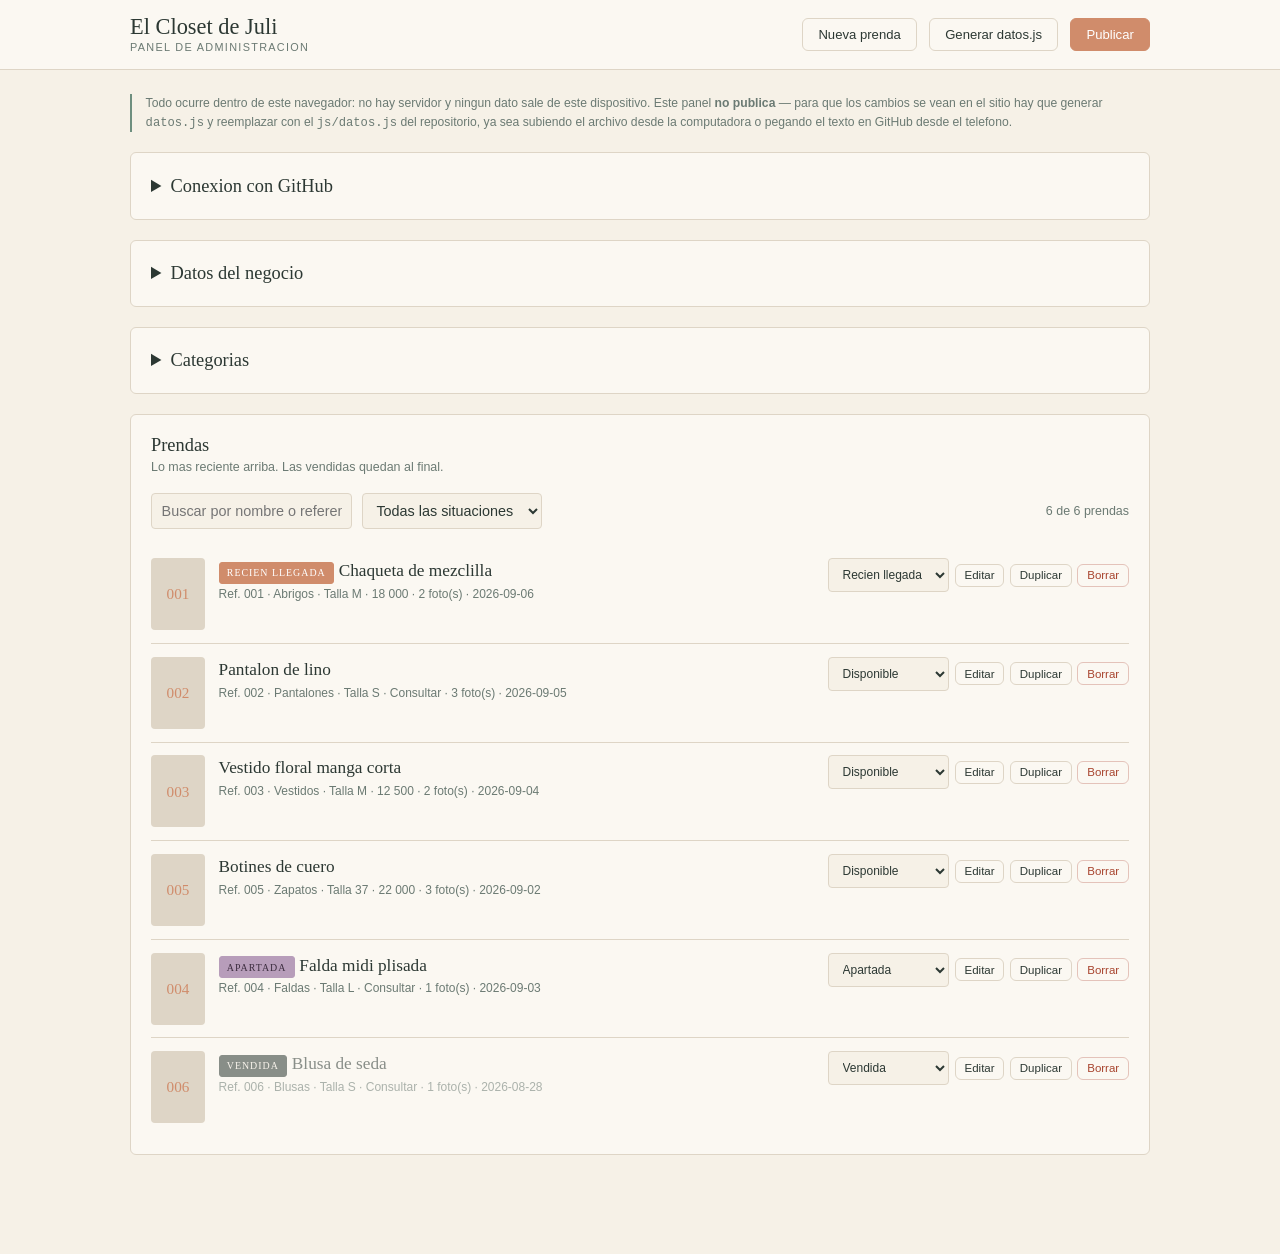
==== panel-9f3a2c.html @ 61215290 "v2: ficha con galeria, enlaces por prenda y panel de administracion" ====
<!DOCTYPE html>
<html lang="es-CR">
<head>
<meta charset="UTF-8">
<meta name="viewport" content="width=device-width, initial-scale=1">
<title>Panel — El Closet de Juli</title>
<meta name="robots" content="noindex, nofollow">

<!-- ==========================================================================
     PANEL DE ADMINISTRACION - El Closet de Juli
     --------------------------------------------------------------------------
     Se abre con doble clic desde la computadora. NO se enlaza desde el sitio.

     Que hace:  agregar, editar, duplicar, borrar prendas y cambiar su
                situacion; al final genera el archivo js/datos.js completo.
     Que NO hace: publicar. Publicar sigue siendo subir los archivos a GitHub.

     Todo ocurre dentro del navegador. No hay servidor, no hay red, ningun
     dato sale de esta computadora.

     Este archivo se sube al repositorio publico igual que el resto: no
     escribir aqui contraseñas, costos de compra ni notas internas.
     ========================================================================== -->

<style>
  :root {
    --crema:#F6F1E7; --crema-hueso:#FBF8F2; --acento:#D08C6B; --acento-oscuro:#B0714F;
    --detalle:#6E8F7F; --lila:#B79DBA; --tinta:#2C3833; --tinta-suave:#6B7A73;
    --linea:#DED5C6; --alerta:#A8452F; --radio:6px;
    --serif:"Cormorant Garamond",Georgia,serif;
    --sans:"Jost",-apple-system,BlinkMacSystemFont,"Segoe UI",Roboto,sans-serif;
  }
  *,*::before,*::after{box-sizing:border-box}
  body{margin:0;background:var(--crema);color:var(--tinta);font-family:var(--sans);
       font-weight:300;font-size:15px;line-height:1.55}
  h1,h2,h3{font-family:var(--serif);font-weight:500;margin:0;line-height:1.2}
  a{color:var(--acento-oscuro)}
  button{font-family:var(--sans);cursor:pointer}
  a:focus-visible,button:focus-visible,input:focus-visible,select:focus-visible,textarea:focus-visible{
    outline:2px solid var(--acento-oscuro);outline-offset:2px}
  .envoltura{max-width:1060px;margin:0 auto;padding:0 1.25rem 5rem}

  /* --- Barra superior --- */
  .barra{position:sticky;top:0;z-index:20;background:var(--crema-hueso);
         border-bottom:1px solid var(--linea);padding:0.9rem 0;margin-bottom:1.5rem}
  .barra__caja{max-width:1060px;margin:0 auto;padding:0 1.25rem;display:flex;
               align-items:center;gap:0.75rem;flex-wrap:wrap}
  .barra h1{font-size:1.4rem;margin-right:auto}
  .barra h1 span{display:block;font-family:var(--sans);font-size:0.68rem;
                 letter-spacing:0.12em;text-transform:uppercase;color:var(--tinta-suave)}

  /* --- Botones --- */
  .btn{border:1px solid var(--linea);background:none;color:var(--tinta);
       padding:0.5rem 0.95rem;border-radius:var(--radio);font-size:0.82rem;
       transition:border-color 160ms,color 160ms,background 160ms}
  .btn:hover{border-color:var(--acento);color:var(--acento-oscuro)}
  .btn--principal{background:var(--acento);border-color:var(--acento);color:#fff}
  .btn--principal:hover{background:var(--acento-oscuro);border-color:var(--acento-oscuro);color:#fff}
  .btn--peligro{color:var(--alerta);border-color:#E4C3BA}
  .btn--peligro:hover{background:var(--alerta);border-color:var(--alerta);color:#fff}
  .btn--mini{padding:0.28rem 0.55rem;font-size:0.72rem}

  /* --- Bloques --- */
  .bloque{background:var(--crema-hueso);border:1px solid var(--linea);
          border-radius:var(--radio);padding:1.15rem 1.25rem;margin-bottom:1.25rem}
  .bloque > h2{font-size:1.15rem;margin-bottom:0.15rem}
  .bloque__nota{font-size:0.78rem;color:var(--tinta-suave);margin:0 0 1rem}
  details.bloque summary{cursor:pointer;font-family:var(--serif);font-size:1.15rem}
  details.bloque[open] summary{margin-bottom:1rem}

  /* --- Formularios --- */
  .campos{display:grid;grid-template-columns:repeat(auto-fit,minmax(210px,1fr));gap:0.9rem}
  .campo{display:flex;flex-direction:column;gap:0.25rem}
  .campo--ancho{grid-column:1/-1}
  label{font-size:0.72rem;letter-spacing:0.09em;text-transform:uppercase;color:var(--tinta-suave)}
  .ayuda{font-size:0.72rem;color:var(--tinta-suave);font-style:italic}
  input[type=text],input[type=number],input[type=date],select,textarea{
    font-family:var(--sans);font-size:0.9rem;font-weight:300;color:var(--tinta);
    background:var(--crema);border:1px solid var(--linea);border-radius:4px;
    padding:0.5rem 0.6rem;width:100%}
  textarea{resize:vertical;min-height:74px;line-height:1.5}
  input:disabled{opacity:0.45}
  .fila-casilla{display:flex;align-items:center;gap:0.5rem;margin-top:0.4rem}
  .fila-casilla label{text-transform:none;letter-spacing:0;font-size:0.85rem;color:var(--tinta)}

  /* --- Lista --- */
  .herramientas{display:flex;gap:0.6rem;flex-wrap:wrap;margin-bottom:1rem}
  .herramientas input,.herramientas select{width:auto;min-width:180px}
  .conteo{font-size:0.78rem;color:var(--tinta-suave);align-self:center;margin-left:auto}

  .prenda{display:flex;gap:0.85rem;align-items:flex-start;padding:0.8rem 0;
          border-bottom:1px solid var(--linea)}
  .prenda:last-child{border-bottom:none}
  .prenda__mini{flex:0 0 54px;width:54px;height:72px;border-radius:4px;overflow:hidden;
                background:var(--linea);display:flex;align-items:center;justify-content:center;
                font-family:var(--serif);color:var(--acento);font-size:0.95rem}
  .prenda__mini img{width:100%;height:100%;object-fit:cover}
  .prenda__datos{flex:1 1 auto;min-width:0}
  .prenda__nombre{font-family:var(--serif);font-size:1.08rem}
  .prenda__meta{font-size:0.75rem;color:var(--tinta-suave)}
  .prenda__acciones{display:flex;gap:0.35rem;flex-wrap:wrap;align-items:center}
  .prenda--vendida .prenda__nombre,.prenda--vendida .prenda__meta{opacity:0.55}
  .prenda--vendida .prenda__mini img{filter:grayscale(1)}

  .marca-sit{display:inline-block;font-size:0.62rem;letter-spacing:0.1em;text-transform:uppercase;
             padding:0.15rem 0.45rem;border-radius:3px;border:1px solid var(--linea);margin-right:0.3rem}
  .marca-sit--nuevo{background:var(--acento);color:#fff;border-color:var(--acento)}
  .marca-sit--apartado{background:var(--lila);color:#3B2C3E;border-color:var(--lila)}
  .marca-sit--vendido{background:var(--tinta);color:var(--crema);border-color:var(--tinta)}

  /* --- Modales --- */
  .fondo{position:fixed;inset:0;background:rgba(44,56,51,0.55);z-index:40}
  .modal{position:fixed;inset:auto;left:50%;top:50%;transform:translate(-50%,-50%);
         z-index:50;width:min(680px,calc(100vw - 2rem));max-height:calc(100vh - 2rem);
         overflow-y:auto;background:var(--crema-hueso);border:1px solid var(--linea);
         border-radius:var(--radio);padding:1.5rem}
  .modal h2{font-size:1.4rem;margin-bottom:1rem}
  .modal__pie{display:flex;gap:0.6rem;justify-content:flex-end;margin-top:1.35rem;flex-wrap:wrap}

  /* --- Mensajes --- */
  .errores{border:1px solid var(--alerta);background:#FBEEEA;color:#7A3123;
           border-radius:4px;padding:0.7rem 0.9rem;font-size:0.83rem;margin-bottom:1rem}
  .errores ul{margin:0.35rem 0 0;padding-left:1.1rem}
  .advertencias{border:1px solid var(--acento);background:#FDF3EC;border-radius:4px;
                padding:0.6rem 0.85rem;font-size:0.78rem;margin-top:0.6rem;color:#7A4A31}
  .advertencias ul{margin:0.3rem 0 0;padding-left:1.1rem}
  .aviso{position:fixed;left:50%;bottom:1.25rem;transform:translateX(-50%);z-index:60;
         background:var(--tinta);color:var(--crema);padding:0.65rem 1.1rem;border-radius:999px;
         font-size:0.82rem;box-shadow:0 2px 12px rgba(44,56,51,0.25)}
  .privacidad{font-size:0.76rem;color:var(--tinta-suave);border-left:2px solid var(--detalle);
              padding-left:0.85rem;margin:0 0 1.25rem}
  .salida{width:100%;min-height:220px;font-family:ui-monospace,SFMono-Regular,Menlo,Consolas,monospace;
          font-size:0.74rem;line-height:1.45}
  .sin-nada{text-align:center;color:var(--tinta-suave);padding:2.5rem 1rem;font-style:italic}
  [hidden]{display:none !important}

  /* --- Telefono ---------------------------------------------------------
     El panel se usa desde el celular para cambios rapidos de inventario
     (marcar vendido, ajustar un precio) cuando no hay computadora cerca.
     En esa pantalla las acciones no caben al lado del texto: se apilan
     debajo, a lo ancho, con area de toque suficiente. */
  @media (max-width: 640px) {
    .barra__caja h1{font-size:1.15rem;width:100%;margin-bottom:0.5rem}
    .barra .btn{flex:1 1 auto}

    .prenda{flex-wrap:wrap}
    .prenda__datos{flex:1 1 60%}
    .prenda__acciones{flex:1 1 100%;margin-top:0.5rem;gap:0.45rem}
    .prenda__acciones select{flex:1 1 100%;font-size:0.85rem !important;padding:0.45rem}
    .prenda__acciones .btn--mini{flex:1 1 0;padding:0.5rem 0.4rem;font-size:0.78rem}
    .prenda__meta{font-size:0.72rem}

    .herramientas input,.herramientas select{min-width:0;width:100%}
    .conteo{margin-left:0}

    .modal{width:100vw;height:100vh;max-height:none;top:0;left:0;
           transform:none;border:none;border-radius:0}
    .modal__pie{position:sticky;bottom:0;background:var(--crema-hueso);
                padding-top:0.75rem;border-top:1px solid var(--linea)}
    .modal__pie .btn{flex:1 1 0}
    .salida{min-height:150px;font-size:0.68rem}
  }
</style>
</head>
<body>

<div class="barra">
  <div class="barra__caja">
    <h1>El Closet de Juli <span>Panel de administracion</span></h1>
    <button type="button" class="btn" id="btn-nueva">Nueva prenda</button>
    <button type="button" class="btn" id="btn-generar">Generar datos.js</button>
    <button type="button" class="btn btn--principal" id="btn-publicar">Publicar</button>
  </div>
</div>

<div class="envoltura">

  <p class="privacidad">
    Todo ocurre dentro de este navegador: no hay servidor y ningun dato sale de
    este dispositivo. Este panel <strong>no publica</strong> — para que los
    cambios se vean en el sitio hay que generar <code>datos.js</code> y
    reemplazar con el <code>js/datos.js</code> del repositorio, ya sea
    subiendo el archivo desde la computadora o pegando el texto en GitHub
    desde el telefono.
  </p>

  <div id="sin-datos" class="errores" hidden>
    No se encontro <code>js/datos.js</code>. El panel arranca con un catalogo
    vacio: se puede trabajar igual y generar el archivo al final.
  </div>

  <!-- ============================ CONEXION ============================ -->
  <details class="bloque" id="bloque-conexion">
    <summary>Conexion con GitHub</summary>
    <p class="bloque__nota">
      Con esto configurado, el boton <strong>Publicar</strong> sube los cambios
      y las fotos directamente, sin mover archivos a mano. Se configura una vez
      por dispositivo.
    </p>

    <div class="campos">
      <div class="campo">
        <label for="gh-owner">Usuario u organizacion</label>
        <input type="text" id="gh-owner" placeholder="el-closet-de-juli" autocomplete="off">
      </div>
      <div class="campo">
        <label for="gh-repo">Repositorio</label>
        <input type="text" id="gh-repo" placeholder="el-closet-de-juli.github.io" autocomplete="off">
      </div>
      <div class="campo">
        <label for="gh-branch">Rama</label>
        <input type="text" id="gh-branch" placeholder="main" autocomplete="off">
      </div>
      <div class="campo campo--ancho">
        <label for="gh-token">Token de acceso</label>
        <input type="password" id="gh-token" autocomplete="off" spellcheck="false">
        <span class="ayuda">
          GitHub &rarr; Settings &rarr; Developer settings &rarr; Personal access
          tokens &rarr; <strong>Fine-grained tokens</strong>. Dar acceso
          <em>solo</em> a este repositorio, con el permiso
          <strong>Contents: Read and write</strong> y nada mas. Poner
          vencimiento de 90 dias.
        </span>
      </div>
    </div>

    <div class="herramientas" style="margin-top:1rem">
      <button type="button" class="btn" id="btn-probar">Probar conexion</button>
      <button type="button" class="btn btn--peligro" id="btn-olvidar">Olvidar token</button>
    </div>

    <div id="estado-conexion"></div>

    <p class="privacidad" style="margin-top:1rem">
      El token se guarda en el almacenamiento de <strong>este</strong> navegador
      y solo viaja a <code>api.github.com</code>. No queda en el codigo ni se
      sube al repositorio. Aun asi, quien use este dispositivo desbloqueado
      puede publicar: configuralo solo en equipos propios, usa un token
      <em>fine-grained</em> limitado a este repositorio y borralo con
      <strong>Olvidar token</strong> si prestas o perdes el equipo.
    </p>
  </details>

  <!-- ============================ CONFIGURACION ============================ -->
  <details class="bloque">
    <summary>Datos del negocio</summary>
    <p class="bloque__nota">Se cambian pocas veces. Afectan a todo el sitio.</p>
    <div class="campos">
      <div class="campo">
        <label for="c-whatsapp">WhatsApp</label>
        <input type="text" id="c-whatsapp" inputmode="numeric">
        <span class="ayuda">Formato internacional, solo numeros. 506 = Costa Rica.</span>
      </div>
      <div class="campo">
        <label for="c-negocio">Nombre del negocio</label>
        <input type="text" id="c-negocio">
      </div>
      <div class="campo">
        <label for="c-moneda">Moneda</label>
        <select id="c-moneda">
          <option value="CRC">Colones (CRC)</option>
          <option value="USD">Dolares (USD)</option>
        </select>
      </div>
      <div class="campo campo--ancho">
        <label for="c-lema">Lema</label>
        <input type="text" id="c-lema">
        <span class="ayuda">Una linea. Es lo que aparece al compartir el enlace.</span>
      </div>
      <div class="campo campo--ancho">
        <label for="c-sitio">Direccion del sitio</label>
        <input type="text" id="c-sitio">
        <span class="ayuda">Sin barra al final. Se usa para armar los enlaces que se comparten.</span>
      </div>
    </div>
  </details>

  <!-- ============================= CATEGORIAS ============================= -->
  <details class="bloque">
    <summary>Categorias</summary>
    <p class="bloque__nota">
      El orden de esta lista es el orden de los filtros en el sitio. Una
      categoria sin prendas no aparece: no hace falta borrarla.
    </p>
    <div id="lista-categorias" class="herramientas"></div>
    <div class="herramientas">
      <input type="text" id="cat-nueva" placeholder="Agregar categoria">
      <button type="button" class="btn" id="btn-cat-agregar">Agregar</button>
    </div>
  </details>

  <!-- =============================== PRENDAS =============================== -->
  <div class="bloque">
    <h2>Prendas</h2>
    <p class="bloque__nota">Lo mas reciente arriba. Las vendidas quedan al final.</p>

    <div class="herramientas">
      <input type="text" id="buscar" placeholder="Buscar por nombre o referencia">
      <select id="filtro-situacion">
        <option value="">Todas las situaciones</option>
        <option value="nuevo">Recien llegadas</option>
        <option value="disponible">Disponibles</option>
        <option value="apartado">Apartadas</option>
        <option value="vendido">Vendidas</option>
      </select>
      <span class="conteo" id="conteo"></span>
    </div>

    <div id="lista"></div>
  </div>

</div>

<!-- ========================= MODAL: FORMULARIO ========================= -->
<div class="fondo" id="fondo-form" hidden></div>
<div class="modal" id="modal-form" role="dialog" aria-modal="true" aria-labelledby="titulo-form" hidden>
  <h2 id="titulo-form">Nueva prenda</h2>

  <div class="errores" id="errores" hidden></div>

  <div class="campos">
    <div class="campo">
      <label for="f-ref">Referencia</label>
      <input type="text" id="f-ref">
      <span class="ayuda">Codigo unico. Nunca se reutiliza, ni cuando la prenda se vende.</span>
    </div>
    <div class="campo">
      <label for="f-nombre">Nombre</label>
      <input type="text" id="f-nombre">
    </div>
    <div class="campo">
      <label for="f-categoria">Categoria</label>
      <select id="f-categoria"></select>
    </div>
    <div class="campo">
      <label for="f-situacion">Situacion</label>
      <select id="f-situacion">
        <option value="nuevo">Recien llegada</option>
        <option value="disponible">Disponible</option>
        <option value="apartado">Apartada</option>
        <option value="vendido">Vendida</option>
      </select>
    </div>
    <div class="campo">
      <label for="f-talla">Talla</label>
      <input type="text" id="f-talla" placeholder="M, 38, Unica...">
    </div>
    <div class="campo">
      <label for="f-estado">Estado</label>
      <input type="text" id="f-estado" placeholder="Muy buen estado">
    </div>
    <div class="campo campo--ancho">
      <label for="f-medidas">Medidas</label>
      <input type="text" id="f-medidas" placeholder="Busto 96 cm · Largo 62 cm">
      <span class="ayuda">La talla de etiqueta miente entre marcas. Las medidas evitan devoluciones.</span>
    </div>
    <div class="campo campo--ancho">
      <label for="f-descripcion">Descripcion</label>
      <textarea id="f-descripcion"></textarea>
      <span class="ayuda">Dos o tres lineas. Si hay un defecto, mencionarlo aqui: evita un reclamo despues.</span>
    </div>
    <div class="campo">
      <label for="f-precio">Precio</label>
      <input type="number" id="f-precio" min="0" step="100" placeholder="18000">
      <div class="fila-casilla">
        <input type="checkbox" id="f-consultar" style="width:auto">
        <label for="f-consultar">Consultar por WhatsApp</label>
      </div>
    </div>
    <div class="campo">
      <label for="f-ingreso">Fecha de ingreso</label>
      <input type="date" id="f-ingreso">
      <span class="ayuda">Define el orden: lo mas reciente aparece primero.</span>
    </div>

    <div class="campo campo--ancho">
      <label for="f-fotos">Fotos (de 1 a 3)</label>
      <input type="file" id="f-fotos" accept="image/*" multiple>
      <span class="ayuda">
        Ya deben venir comprimidas en WebP, verticales, menos de 250 KB.
        El panel las renombra y las ofrece para descargar; luego se copian a
        <code>img/productos/</code>.
      </span>
      <div id="fotos-resumen"></div>
    </div>
  </div>

  <div class="modal__pie">
    <button type="button" class="btn" id="btn-cancelar">Cancelar</button>
    <button type="button" class="btn btn--principal" id="btn-guardar">Guardar</button>
  </div>
</div>

<!-- ========================== MODAL: BORRAR ========================== -->
<div class="fondo" id="fondo-borrar" hidden></div>
<div class="modal" id="modal-borrar" role="dialog" aria-modal="true" aria-labelledby="titulo-borrar" hidden>
  <h2 id="titulo-borrar">Borrar prenda</h2>
  <p id="borrar-texto"></p>
  <p class="privacidad">
    Antes de borrar, considerar marcarla como <strong>vendida</strong>: queda
    en gris al final del catalogo y sirve de prueba de que la mercaderia se
    mueve. Borrar es irreversible y no hay respaldo.
  </p>
  <div class="campo">
    <label for="borrar-ref">Escribir la referencia para confirmar</label>
    <input type="text" id="borrar-ref">
  </div>
  <div class="modal__pie">
    <button type="button" class="btn" id="btn-borrar-cancelar">Cancelar</button>
    <button type="button" class="btn btn--peligro" id="btn-borrar-confirmar">Borrar definitivamente</button>
  </div>
</div>

<!-- ========================== MODAL: SALIDA ========================== -->
<div class="fondo" id="fondo-salida" hidden></div>
<div class="modal" id="modal-salida" role="dialog" aria-modal="true" aria-labelledby="titulo-salida" hidden>
  <h2 id="titulo-salida">Archivo datos.js</h2>
  <p class="bloque__nota">
    Este texto reemplaza por completo el archivo <code>js/datos.js</code> del
    repositorio.<br>
    <strong>Desde la computadora:</strong> Descargar, y mover el archivo a
    <code>js\datos.js</code>.<br>
    <strong>Desde el telefono:</strong> Copiar, abrir <code>js/datos.js</code>
    en GitHub, tocar el lapiz, seleccionar todo, pegar y confirmar.<br>
    El sitio se actualiza cerca de un minuto despues.
  </p>
  <textarea class="salida" id="salida" readonly></textarea>
  <div class="modal__pie">
    <button type="button" class="btn" id="btn-salida-cerrar">Cerrar</button>
    <button type="button" class="btn" id="btn-copiar">Copiar</button>
    <button type="button" class="btn btn--principal" id="btn-descargar">Descargar datos.js</button>
  </div>
</div>

<!-- ========================= MODAL: PUBLICAR ========================= -->
<div class="fondo" id="fondo-publicar" hidden></div>
<div class="modal" id="modal-publicar" role="dialog" aria-modal="true" aria-labelledby="titulo-publicar" hidden>
  <h2 id="titulo-publicar">Publicar en el sitio</h2>

  <div id="publicar-resumen"></div>

  <div class="campo" id="publicar-campo-mensaje">
    <label for="publicar-mensaje">Descripcion del cambio</label>
    <input type="text" id="publicar-mensaje" placeholder="Agrega 8 prendas nuevas">
    <span class="ayuda">Queda en el historial publico del repositorio. Sin nombres de clientas.</span>
  </div>

  <div id="publicar-progreso"></div>

  <div class="modal__pie">
    <button type="button" class="btn" id="btn-publicar-cancelar">Cancelar</button>
    <button type="button" class="btn btn--principal" id="btn-publicar-confirmar">Publicar ahora</button>
  </div>
</div>

<p class="aviso" id="aviso" role="status" aria-live="polite" hidden></p>

<!-- Carga del catalogo actual. Se usa <script src> y no fetch: fetch falla
     por CORS cuando la pagina se abre con doble clic (file://). El onerror
     deja seguir con un catalogo vacio. -->
<script src="js/datos.js" onerror="window.__sinDatos = true;"></script>

<script>
(function () {
  "use strict";

  /* =====================================================================
     ESTADO
     ===================================================================== */

  var SITUACIONES = {
    nuevo:      "Recien llegada",
    disponible: "Disponible",
    apartado:   "Apartada",
    vendido:    "Vendida"
  };
  var PESO = { nuevo: 0, disponible: 1, apartado: 2, vendido: 3 };

  var estado = {
    config: {
      whatsapp: "50672688481",
      negocio: "El Closet de Juli",
      lema: "",
      sitio: "https://el-closet-de-juli.github.io",
      moneda: "CRC"
    },
    categorias: ["Pantalones", "Abrigos", "Faldas", "Blusas", "Vestidos", "Zapatos", "Hombre", "Accesorios"],
    prendas: [],
    editando: null,      // ref de la prenda en edicion, o null si es nueva
    fotosNuevas: [],     // {nombre, blob, ancho, alto, original} ya comprimidas
    fotosPrevias: [],    // rutas que ya tenia la prenda
    sucio: false,        // hay cambios sin publicar
    refABorrar: null,

    // Fotos comprimidas esperando publicacion: ruta -> Blob.
    // Viven solo en memoria: si se cierra el panel sin publicar, se pierden.
    colaFotos: {},

    // Conexion con GitHub. El token se guarda en localStorage de este
    // navegador y solo se envia a api.github.com.
    gh: { owner: "", repo: "", branch: "main", token: "", shaAlAbrir: null }
  };

  var LLAVE_GH = "closet-juli-gh";

  /* Cargar lo que exista en datos.js */
  if (typeof CONFIG !== "undefined") {
    Object.keys(estado.config).forEach(function (k) {
      if (CONFIG[k] !== undefined) { estado.config[k] = CONFIG[k]; }
    });
  }
  if (typeof CATEGORIAS !== "undefined" && Array.isArray(CATEGORIAS)) {
    estado.categorias = CATEGORIAS.slice();
  }
  if (typeof PRENDAS !== "undefined" && Array.isArray(PRENDAS)) {
    estado.prendas = JSON.parse(JSON.stringify(PRENDAS));
  }

  var $ = function (id) { return document.getElementById(id); };


  /* =====================================================================
     UTILIDADES
     ===================================================================== */

  function avisar(msg) {
    var a = $("aviso");
    a.textContent = msg;
    a.hidden = false;
    clearTimeout(a._t);
    a._t = setTimeout(function () { a.hidden = true; }, 2600);
  }

  function marcarSucio() { estado.sucio = true; }

  function hoy() {
    var d = new Date();
    var m = String(d.getMonth() + 1).padStart(2, "0");
    var dia = String(d.getDate()).padStart(2, "0");
    return d.getFullYear() + "-" + m + "-" + dia;
  }

  /* Siguiente consecutivo con el mismo ancho que el ultimo usado. */
  function siguienteRef() {
    var max = 0, ancho = 3;
    estado.prendas.forEach(function (p) {
      var n = parseInt(p.ref, 10);
      if (!isNaN(n)) {
        if (n > max) { max = n; }
        if (String(p.ref).length > ancho) { ancho = String(p.ref).length; }
      }
    });
    return String(max + 1).padStart(ancho, "0");
  }

  function ordenar(a, b) {
    if (PESO[a.situacion] !== PESO[b.situacion]) { return PESO[a.situacion] - PESO[b.situacion]; }
    if ((a.ingreso || "") !== (b.ingreso || "")) { return (a.ingreso || "") < (b.ingreso || "") ? 1 : -1; }
    return a.ref < b.ref ? 1 : -1;
  }

  function buscarPrenda(ref) {
    return estado.prendas.filter(function (p) { return p.ref === ref; })[0] || null;
  }

  function crear(etiqueta, clase, texto) {
    var el = document.createElement(etiqueta);
    if (clase) { el.className = clase; }
    if (texto !== undefined && texto !== null) { el.textContent = texto; }
    return el;
  }


  /* =====================================================================
     CONFIGURACION Y CATEGORIAS
     ===================================================================== */

  function pintarConfig() {
    $("c-whatsapp").value = estado.config.whatsapp;
    $("c-negocio").value  = estado.config.negocio;
    $("c-lema").value     = estado.config.lema;
    $("c-sitio").value    = estado.config.sitio;
    $("c-moneda").value   = estado.config.moneda;
  }

  ["whatsapp", "negocio", "lema", "sitio", "moneda"].forEach(function (campo) {
    $("c-" + campo).addEventListener("input", function () {
      estado.config[campo] = this.value.trim();
      marcarSucio();
    });
  });

  function pintarCategorias() {
    var caja = $("lista-categorias");
    caja.textContent = "";

    estado.categorias.forEach(function (cat) {
      var usos = estado.prendas.filter(function (p) { return p.categoria === cat; }).length;
      var etiqueta = crear("span", "marca-sit", cat + (usos ? " (" + usos + ")" : ""));
      var quitar = crear("button", "btn btn--mini", "quitar");
      quitar.type = "button";
      quitar.setAttribute("aria-label", "Quitar la categoria " + cat);
      quitar.addEventListener("click", function () {
        if (usos > 0) {
          avisar("No se puede quitar: hay " + usos + " prenda(s) en " + cat);
          return;
        }
        estado.categorias = estado.categorias.filter(function (c) { return c !== cat; });
        marcarSucio();
        pintarCategorias();
      });
      var grupo = crear("span");
      grupo.style.display = "inline-flex";
      grupo.style.alignItems = "center";
      grupo.style.gap = "0.25rem";
      grupo.appendChild(etiqueta);
      grupo.appendChild(quitar);
      caja.appendChild(grupo);
    });
  }

  $("btn-cat-agregar").addEventListener("click", function () {
    var valor = $("cat-nueva").value.trim();
    if (!valor) { return; }
    if (estado.categorias.indexOf(valor) !== -1) { avisar("Esa categoria ya existe"); return; }
    estado.categorias.push(valor);
    $("cat-nueva").value = "";
    marcarSucio();
    pintarCategorias();
    avisar("Categoria agregada");
  });


  /* =====================================================================
     LISTA DE PRENDAS
     ===================================================================== */

  function filtradas() {
    var texto = $("buscar").value.trim().toLowerCase();
    var sit = $("filtro-situacion").value;

    return estado.prendas.filter(function (p) {
      if (sit && p.situacion !== sit) { return false; }
      if (!texto) { return true; }
      return (p.nombre || "").toLowerCase().indexOf(texto) !== -1 ||
             String(p.ref).toLowerCase().indexOf(texto) !== -1;
    }).sort(ordenar);
  }

  function pintarLista() {
    var caja = $("lista");
    caja.textContent = "";
    var lista = filtradas();

    $("conteo").textContent = lista.length + " de " + estado.prendas.length + " prendas";

    if (lista.length === 0) {
      caja.appendChild(crear("p", "sin-nada",
        estado.prendas.length === 0
          ? "El catalogo esta vacio. Empezar con “Nueva prenda”."
          : "Ninguna prenda coincide con la busqueda."));
      return;
    }

    lista.forEach(function (p) {
      var fila = crear("div", "prenda" + (p.situacion === "vendido" ? " prenda--vendida" : ""));

      /* Miniatura */
      var mini = crear("div", "prenda__mini");
      if (p.fotos && p.fotos[0]) {
        var img = document.createElement("img");
        img.src = p.fotos[0];
        img.alt = "";
        img.addEventListener("error", function () {
          mini.textContent = p.ref;
        });
        mini.appendChild(img);
      } else {
        mini.textContent = p.ref;
      }
      fila.appendChild(mini);

      /* Datos */
      var datos = crear("div", "prenda__datos");
      var titulo = crear("div", "prenda__nombre");
      if (SITUACIONES[p.situacion] && p.situacion !== "disponible") {
        titulo.appendChild(crear("span", "marca-sit marca-sit--" + p.situacion, SITUACIONES[p.situacion]));
      }
      titulo.appendChild(document.createTextNode(p.nombre || "(sin nombre)"));
      datos.appendChild(titulo);

      var precio = (p.precio === null || p.precio === undefined || p.precio === "")
        ? "Consultar"
        : Number(p.precio).toLocaleString("es-CR");
      var partes = ["Ref. " + p.ref, p.categoria, p.talla ? "Talla " + p.talla : null,
                    precio, (p.fotos || []).length + " foto(s)", p.ingreso];
      datos.appendChild(crear("div", "prenda__meta",
        partes.filter(Boolean).join("  ·  ")));
      fila.appendChild(datos);

      /* Acciones */
      var acciones = crear("div", "prenda__acciones");

      var selSit = document.createElement("select");
      selSit.style.width = "auto";
      selSit.style.fontSize = "0.75rem";
      selSit.setAttribute("aria-label", "Situacion de la referencia " + p.ref);
      Object.keys(SITUACIONES).forEach(function (clave) {
        var op = document.createElement("option");
        op.value = clave;
        op.textContent = SITUACIONES[clave];
        if (p.situacion === clave) { op.selected = true; }
        selSit.appendChild(op);
      });
      // El cambio de situacion es la operacion mas frecuente del dia a dia:
      // si cuesta cinco clics, deja de hacerse y el catalogo miente.
      selSit.addEventListener("change", function () {
        p.situacion = this.value;
        marcarSucio();
        pintarLista();
        avisar("Ref. " + p.ref + ": " + SITUACIONES[p.situacion]);
      });
      acciones.appendChild(selSit);

      var bEditar = crear("button", "btn btn--mini", "Editar");
      bEditar.type = "button";
      bEditar.addEventListener("click", function () { abrirFormulario(p.ref); });
      acciones.appendChild(bEditar);

      var bDuplicar = crear("button", "btn btn--mini", "Duplicar");
      bDuplicar.type = "button";
      bDuplicar.addEventListener("click", function () { duplicar(p.ref); });
      acciones.appendChild(bDuplicar);

      var bBorrar = crear("button", "btn btn--mini btn--peligro", "Borrar");
      bBorrar.type = "button";
      bBorrar.addEventListener("click", function () { pedirBorrado(p.ref); });
      acciones.appendChild(bBorrar);

      fila.appendChild(acciones);
      caja.appendChild(fila);
    });
  }

  $("buscar").addEventListener("input", pintarLista);
  $("filtro-situacion").addEventListener("change", pintarLista);


  /* =====================================================================
     FORMULARIO
     ===================================================================== */

  function pintarSelectCategorias(seleccion) {
    var sel = $("f-categoria");
    sel.textContent = "";
    estado.categorias.forEach(function (cat) {
      var op = document.createElement("option");
      op.value = cat;
      op.textContent = cat;
      if (cat === seleccion) { op.selected = true; }
      sel.appendChild(op);
    });
  }

  function abrirFormulario(ref) {
    estado.editando = ref || null;
    estado.fotosNuevas = [];
    estado.fotosPrevias = [];
    $("errores").hidden = true;
    $("fotos-resumen").textContent = "";
    $("f-fotos").value = "";

    var p = ref ? buscarPrenda(ref) : null;

    $("titulo-form").textContent = p ? "Editar prenda " + p.ref : "Nueva prenda";
    $("f-ref").value         = p ? p.ref : siguienteRef();
    $("f-nombre").value      = p ? (p.nombre || "") : "";
    $("f-talla").value       = p ? (p.talla || "") : "";
    $("f-medidas").value     = p ? (p.medidas || "") : "";
    $("f-estado").value      = p ? (p.estado || "") : "Muy buen estado";
    $("f-descripcion").value = p ? (p.descripcion || "") : "";
    $("f-situacion").value   = p ? p.situacion : "nuevo";
    $("f-ingreso").value     = p ? (p.ingreso || hoy()) : hoy();

    pintarSelectCategorias(p ? p.categoria : estado.categorias[0]);

    var sinPrecio = !p || p.precio === null || p.precio === undefined || p.precio === "";
    $("f-consultar").checked = sinPrecio;
    $("f-precio").value = sinPrecio ? "" : p.precio;
    $("f-precio").disabled = sinPrecio;

    if (p && p.fotos) {
      estado.fotosPrevias = p.fotos.slice();
      $("fotos-resumen").appendChild(crear("p", "ayuda",
        "Fotos actuales: " + p.fotos.join(", ") + ". Si no se eligen fotos nuevas, se conservan."));
    }

    $("fondo-form").hidden = false;
    $("modal-form").hidden = false;
    $("f-nombre").focus();
  }

  function cerrarFormulario() {
    $("modal-form").hidden = true;
    $("fondo-form").hidden = true;
    estado.editando = null;
  }

  /* La casilla de consultar es el mecanismo del catalogo mixto: unas prendas
     muestran precio y otras derivan a WhatsApp. */
  $("f-consultar").addEventListener("change", function () {
    $("f-precio").disabled = this.checked;
    if (this.checked) { $("f-precio").value = ""; }
  });

  /* ---------------------------------------------------------------------
     FOTOS
     ---------------------------------------------------------------------
     El panel comprime en el navegador: se pueden cargar fotos tal como
     salen del telefono. Nada se sube a ningun servicio de terceros.
     --------------------------------------------------------------------- */

  var MAX_LADO = 1200;      // pixeles del lado mayor
  var CALIDAD = 0.75;
  var _soportaWebp = null;

  function soportaWebp() {
    if (_soportaWebp === null) {
      var c = document.createElement("canvas");
      c.width = c.height = 1;
      _soportaWebp = c.toDataURL("image/webp").indexOf("data:image/webp") === 0;
    }
    return _soportaWebp;
  }

  /* Devuelve {blob, tipo, ancho, alto}. Respeta la orientacion EXIF: sin
     eso, las fotos verticales de telefono salen acostadas. */
  function comprimir(archivo) {
    return new Promise(function (resolver, rechazar) {
      var limpiar = function () {};

      function dibujar(fuente, ancho, alto) {
        var escala = Math.min(1, MAX_LADO / Math.max(ancho, alto));
        var w = Math.max(1, Math.round(ancho * escala));
        var h = Math.max(1, Math.round(alto * escala));

        var lienzo = document.createElement("canvas");
        lienzo.width = w;
        lienzo.height = h;
        var ctx = lienzo.getContext("2d");
        ctx.drawImage(fuente, 0, 0, w, h);

        var tipo = soportaWebp() ? "image/webp" : "image/jpeg";
        lienzo.toBlob(function (blob) {
          limpiar();
          if (!blob) { rechazar(new Error("No se pudo comprimir la imagen")); return; }
          resolver({ blob: blob, tipo: tipo, ancho: w, alto: h });
        }, tipo, CALIDAD);
      }

      function porImagen() {
        var img = new Image();
        var url = URL.createObjectURL(archivo);
        limpiar = function () { URL.revokeObjectURL(url); };
        img.onload = function () { dibujar(img, img.naturalWidth, img.naturalHeight); };
        img.onerror = function () { limpiar(); rechazar(new Error("No se pudo leer la imagen")); };
        img.src = url;
      }

      if (window.createImageBitmap) {
        createImageBitmap(archivo, { imageOrientation: "from-image" })
          .then(function (bmp) { dibujar(bmp, bmp.width, bmp.height); })
          .catch(porImagen);
      } else {
        porImagen();
      }
    });
  }

  function extensionDe(tipo) { return tipo === "image/webp" ? "webp" : "jpg"; }

  $("f-fotos").addEventListener("change", function () {
    var archivos = Array.prototype.slice.call(this.files);
    var resumen = $("fotos-resumen");
    resumen.textContent = "";
    estado.fotosNuevas = [];

    if (archivos.length > 3) {
      archivos = archivos.slice(0, 3);
      avisar("Solo se usan las primeras 3 fotos");
    }
    if (archivos.length === 0) { return; }

    resumen.appendChild(crear("p", "ayuda", "Comprimiendo " + archivos.length + " foto(s)..."));

    Promise.all(archivos.map(function (archivo) {
      return comprimir(archivo).then(function (r) {
        return {
          blob: r.blob,
          tipo: r.tipo,
          ancho: r.ancho,
          alto: r.alto,
          original: archivo.name,
          pesoOriginal: archivo.size
        };
      });
    })).then(function (fotos) {
      estado.fotosNuevas = fotos;
      mostrarResumenFotos(fotos);
    }).catch(function (e) {
      resumen.textContent = "";
      var caja = crear("div", "advertencias", "No se pudieron procesar las fotos: " + e.message);
      resumen.appendChild(caja);
    });
  });

  function mostrarResumenFotos(fotos) {
    var resumen = $("fotos-resumen");
    resumen.textContent = "";

    var avisos = [];
    var lista = crear("ul");
    lista.style.margin = "0.4rem 0 0";
    lista.style.paddingLeft = "1.1rem";
    lista.style.fontSize = "0.78rem";

    fotos.forEach(function (f, i) {
      var antes = Math.round(f.pesoOriginal / 1024);
      var ahora = Math.round(f.blob.size / 1024);
      lista.appendChild(crear("li", null,
        (i + 1) + ". " + antes + " KB -> " + ahora + " KB  (" + f.ancho + "x" + f.alto + ")"));

      if (f.blob.size > 250 * 1024) {
        avisos.push("La foto " + (i + 1) + " sigue pesando " + ahora + " KB. Va a cargar lento en datos moviles.");
      }
      if (f.ancho >= f.alto) {
        avisos.push("La foto " + (i + 1) + " es horizontal o cuadrada. La rejilla usa vertical 3:4 y la va a recortar.");
      }
    });

    resumen.appendChild(crear("p", "ayuda", "La primera foto es la que se ve en la rejilla."));
    resumen.appendChild(lista);

    if (avisos.length > 0) {
      var caja = crear("div", "advertencias");
      caja.appendChild(crear("strong", null, "Revisar:"));
      var ul = document.createElement("ul");
      avisos.forEach(function (a) { ul.appendChild(crear("li", null, a)); });
      caja.appendChild(ul);
      resumen.appendChild(caja);
    }
  }

  /* Sin conexion configurada, las fotos se descargan renombradas para
     moverlas a mano. Con conexion, van a la cola de publicacion. */
  function descargarFotos(ref, fotos) {
    fotos.forEach(function (f, i) {
      var url = URL.createObjectURL(f.blob);
      var a = document.createElement("a");
      a.href = url;
      a.download = ref + "-" + (i + 1) + "." + extensionDe(f.tipo);
      document.body.appendChild(a);
      a.click();
      document.body.removeChild(a);
      setTimeout(function () { URL.revokeObjectURL(url); }, 1500);
    });
  }

  /* --- Validacion --- */
  function validar() {
    var errores = [];
    var ref = $("f-ref").value.trim();
    var nombre = $("f-nombre").value.trim();

    if (!ref) {
      errores.push("La referencia no puede quedar vacia.");
    } else {
      var choque = estado.prendas.filter(function (p) {
        return p.ref === ref && p.ref !== estado.editando;
      });
      if (choque.length > 0) {
        errores.push("La referencia " + ref + " ya la usa “" + choque[0].nombre +
                     "”. Las referencias no se reutilizan nunca, ni cuando la prenda anterior se vendio.");
      }
    }

    if (!nombre) { errores.push("La prenda necesita un nombre."); }

    var cantidadFotos = estado.fotosNuevas.length > 0
      ? estado.fotosNuevas.length
      : estado.fotosPrevias.length;
    if (cantidadFotos === 0) { errores.push("Hace falta al menos una foto."); }
    if (cantidadFotos > 3) { errores.push("Maximo 3 fotos por prenda."); }

    if (!$("f-consultar").checked) {
      var precio = $("f-precio").value;
      if (precio === "" || isNaN(Number(precio)) || Number(precio) < 0) {
        errores.push("El precio tiene que ser un numero, o marcar “Consultar por WhatsApp”.");
      }
    }

    if (estado.categorias.length === 0) { errores.push("Primero hay que crear al menos una categoria."); }

    return errores;
  }

  function mostrarErrores(errores) {
    var caja = $("errores");
    caja.textContent = "";
    if (errores.length === 0) { caja.hidden = true; return; }
    caja.hidden = false;
    caja.appendChild(crear("strong", null, "No se pudo guardar:"));
    var ul = document.createElement("ul");
    errores.forEach(function (e) { ul.appendChild(crear("li", null, e)); });
    caja.appendChild(ul);
    caja.scrollIntoView({ block: "nearest" });
  }

  $("btn-guardar").addEventListener("click", function () {
    var errores = validar();
    if (errores.length > 0) { mostrarErrores(errores); return; }

    var ref = $("f-ref").value.trim();

    var fotos;
    if (estado.fotosNuevas.length > 0) {
      fotos = estado.fotosNuevas.map(function (f, i) {
        return "img/productos/" + ref + "-" + (i + 1) + "." + extensionDe(f.tipo);
      });
    } else {
      fotos = estado.fotosPrevias.slice();
    }

    var prenda = {
      ref: ref,
      nombre: $("f-nombre").value.trim(),
      categoria: $("f-categoria").value,
      talla: $("f-talla").value.trim(),
      medidas: $("f-medidas").value.trim(),
      estado: $("f-estado").value.trim(),
      descripcion: $("f-descripcion").value.trim(),
      precio: $("f-consultar").checked ? null : Number($("f-precio").value),
      situacion: $("f-situacion").value,
      fotos: fotos,
      ingreso: $("f-ingreso").value || hoy()
    };

    if (estado.editando) {
      var i = estado.prendas.findIndex(function (p) { return p.ref === estado.editando; });
      if (i !== -1) { estado.prendas[i] = prenda; }
    } else {
      estado.prendas.push(prenda);
    }

    if (estado.fotosNuevas.length > 0) {
      if (hayConexion()) {
        // A la cola: se suben junto con el catalogo en un solo commit, para
        // que nunca quede el catalogo publicado sin sus fotos.
        estado.fotosNuevas.forEach(function (f, i) {
          estado.colaFotos[fotos[i]] = f.blob;
        });
      } else {
        descargarFotos(ref, estado.fotosNuevas);
      }
    }

    marcarSucio();
    cerrarFormulario();
    pintarLista();
    pintarCategorias();
    avisar("Ref. " + ref + " guardada. " +
           (hayConexion() ? "Falta publicar." : "Falta generar datos.js."));
  });

  $("btn-cancelar").addEventListener("click", cerrarFormulario);
  $("fondo-form").addEventListener("click", cerrarFormulario);
  $("btn-nueva").addEventListener("click", function () { abrirFormulario(null); });


  /* =====================================================================
     DUPLICAR Y BORRAR
     ===================================================================== */

  function duplicar(ref) {
    var original = buscarPrenda(ref);
    if (!original) { return; }
    var copia = JSON.parse(JSON.stringify(original));
    copia.ref = siguienteRef();
    copia.nombre = original.nombre + " (copia)";
    copia.situacion = "nuevo";
    copia.ingreso = hoy();
    // Las fotos apuntan a las del original a proposito: normalmente se
    // duplica una prenda parecida y se reemplazan las fotos despues.
    estado.prendas.push(copia);
    marcarSucio();
    pintarLista();
    abrirFormulario(copia.ref);
    avisar("Copia creada como ref. " + copia.ref);
  }

  function pedirBorrado(ref) {
    var p = buscarPrenda(ref);
    if (!p) { return; }
    estado.refABorrar = ref;
    $("borrar-texto").textContent =
      "Se va a borrar la referencia " + ref + " — " + p.nombre + ".";
    $("borrar-ref").value = "";
    $("fondo-borrar").hidden = false;
    $("modal-borrar").hidden = false;
    $("borrar-ref").focus();
  }

  function cerrarBorrado() {
    $("modal-borrar").hidden = true;
    $("fondo-borrar").hidden = true;
    estado.refABorrar = null;
  }

  $("btn-borrar-confirmar").addEventListener("click", function () {
    if ($("borrar-ref").value.trim() !== estado.refABorrar) {
      avisar("La referencia escrita no coincide");
      return;
    }
    var ref = estado.refABorrar;
    estado.prendas = estado.prendas.filter(function (p) { return p.ref !== ref; });
    marcarSucio();
    cerrarBorrado();
    pintarLista();
    pintarCategorias();
    avisar("Ref. " + ref + " borrada");
  });

  $("btn-borrar-cancelar").addEventListener("click", cerrarBorrado);
  $("fondo-borrar").addEventListener("click", cerrarBorrado);


  /* =====================================================================
     GENERAR datos.js
     --------------------------------------------------------------------
     La salida conserva los comentarios del archivo original: quien lo abra
     dentro de seis meses tiene que entenderlo sin este panel.
     JSON.stringify se encarga de escapar comillas y acentos, que es donde
     se rompe un archivo escrito a mano.
     ===================================================================== */

  function txt(valor) { return JSON.stringify(valor === undefined || valor === null ? "" : String(valor)); }

  function generar() {
    var L = [];

    L.push("/* ==========================================================================");
    L.push("   EL CLOSET DE JULI - Datos del catalogo");
    L.push("   --------------------------------------------------------------------------");
    L.push("   ARCHIVO GENERADO DESDE panel-9f3a2c.html el " + hoy() + ".");
    L.push("");
    L.push("   Para actualizar el catalogo: abrir panel-9f3a2c.html, hacer los cambios y");
    L.push("   generar este archivo de nuevo. Editarlo a mano funciona, pero una coma");
    L.push("   fuera de lugar deja el sitio en blanco.");
    L.push("   ========================================================================== */");
    L.push("");
    L.push("");
    L.push("const CONFIG = {");
    L.push("  // Numero de WhatsApp en formato internacional, solo digitos.");
    L.push("  whatsapp: " + txt(estado.config.whatsapp) + ",");
    L.push("");
    L.push("  negocio: " + txt(estado.config.negocio) + ",");
    L.push("");
    L.push("  // Frase corta bajo el titulo. Es lo que se ve al compartir el enlace.");
    L.push("  lema: " + txt(estado.config.lema) + ",");
    L.push("");
    L.push("  // Direccion publica del sitio, sin barra al final.");
    L.push("  sitio: " + txt(estado.config.sitio) + ",");
    L.push("");
    L.push("  // \"CRC\" = colones, \"USD\" = dolares.");
    L.push("  moneda: " + txt(estado.config.moneda));
    L.push("};");
    L.push("");
    L.push("");
    L.push("/* El orden de esta lista define el orden de los filtros en pantalla.");
    L.push("   Una categoria sin prendas no genera filtro. */");
    L.push("");
    L.push("const CATEGORIAS = [");
    L.push(estado.categorias.map(function (c) { return "  " + txt(c); }).join(",\n"));
    L.push("];");
    L.push("");
    L.push("");
    L.push("/* situacion:  \"nuevo\" | \"disponible\" | \"apartado\" | \"vendido\"");
    L.push("   precio:     numero sin simbolos, o null para \"Consultar por WhatsApp\" */");
    L.push("");
    L.push("const PRENDAS = [");
    L.push("");

    var bloques = estado.prendas.slice().sort(ordenar).map(function (p) {
      var b = [];
      b.push("  {");
      b.push("    ref: " + txt(p.ref) + ",");
      b.push("    nombre: " + txt(p.nombre) + ",");
      b.push("    categoria: " + txt(p.categoria) + ",");
      b.push("    talla: " + txt(p.talla) + ",");
      b.push("    medidas: " + txt(p.medidas) + ",");
      b.push("    estado: " + txt(p.estado) + ",");
      b.push("    descripcion: " + txt(p.descripcion) + ",");
      b.push("    precio: " + (p.precio === null || p.precio === undefined || p.precio === "" ? "null" : Number(p.precio)) + ",");
      b.push("    situacion: " + txt(p.situacion) + ",");
      b.push("    fotos: [");
      b.push((p.fotos || []).map(function (f) { return "      " + txt(f); }).join(",\n"));
      b.push("    ],");
      b.push("    ingreso: " + txt(p.ingreso));
      b.push("  }");
      return b.join("\n");
    });

    L.push(bloques.join(",\n\n"));
    L.push("");
    L.push("];");
    L.push("");

    return L.join("\n");
  }

  $("btn-generar").addEventListener("click", function () {
    $("salida").value = generar();
    $("fondo-salida").hidden = false;
    $("modal-salida").hidden = false;
    $("btn-descargar").focus();
  });

  $("btn-salida-cerrar").addEventListener("click", function () {
    $("modal-salida").hidden = true;
    $("fondo-salida").hidden = true;
  });
  $("fondo-salida").addEventListener("click", function () {
    $("modal-salida").hidden = true;
    $("fondo-salida").hidden = true;
  });

  /* Copiar al portapapeles.
     Este boton es la pieza central del flujo desde el telefono: se copia el
     catalogo aqui y se pega en el editor de GitHub, sin descargar archivos.
     Por eso soporta los tres caminos:
       1. navigator.clipboard - lo normal en https, incluido movil.
       2. execCommand con setSelectionRange - iOS ignora select() en un
          textarea de solo lectura, por eso el rango explicito.
       3. Si nada funciona, se avisa para copiar a mano. */
  function copiarSalida() {
    var caja = $("salida");

    if (navigator.clipboard && navigator.clipboard.writeText) {
      navigator.clipboard.writeText(caja.value).then(
        function () { estado.sucio = false; avisar("Catalogo copiado"); },
        function () { copiarRespaldo(caja); }
      );
      return;
    }
    copiarRespaldo(caja);
  }

  function copiarRespaldo(caja) {
    caja.removeAttribute("readonly");   // iOS no selecciona campos readonly
    caja.focus();
    caja.setSelectionRange(0, caja.value.length);

    var ok = false;
    try { ok = document.execCommand("copy"); } catch (e) { ok = false; }

    caja.setAttribute("readonly", "");
    if (ok) { estado.sucio = false; }
    avisar(ok ? "Catalogo copiado" : "No se pudo copiar: seleccionar el texto a mano y copiarlo");
  }

  $("btn-copiar").addEventListener("click", copiarSalida);

  $("btn-descargar").addEventListener("click", function () {
    var blob = new Blob([$("salida").value], { type: "text/javascript;charset=utf-8" });
    var url = URL.createObjectURL(blob);
    var a = document.createElement("a");
    a.href = url;
    a.download = "datos.js";
    document.body.appendChild(a);
    a.click();
    document.body.removeChild(a);
    setTimeout(function () { URL.revokeObjectURL(url); }, 1500);
    estado.sucio = false;
    avisar("Descargado. Reemplazar js/datos.js con este archivo.");
  });


  /* =====================================================================
     CONEXION CON GITHUB
     ---------------------------------------------------------------------
     El token se guarda en localStorage de este navegador y solo se envia a
     api.github.com mediante el encabezado Authorization. No se escribe en
     ningun archivo del repositorio ni viaja a ningun otro destino.
     ===================================================================== */

  function hayConexion() {
    var g = estado.gh;
    return Boolean(g.token && g.owner && g.repo && g.branch);
  }

  function cargarConexion() {
    try {
      var guardado = JSON.parse(localStorage.getItem(LLAVE_GH) || "{}");
      ["owner", "repo", "branch", "token"].forEach(function (k) {
        if (guardado[k]) { estado.gh[k] = guardado[k]; }
      });
    } catch (e) { /* almacenamiento bloqueado o dato corrupto: se ignora */ }

    // Valores por defecto deducidos de la direccion del sitio.
    if (!estado.gh.owner || !estado.gh.repo) {
      var m = /^https?:\/\/([^.]+)\.github\.io/.exec(estado.config.sitio || "");
      if (m) {
        estado.gh.owner = estado.gh.owner || m[1];
        estado.gh.repo = estado.gh.repo || (m[1] + ".github.io");
      }
    }
    if (!estado.gh.branch) { estado.gh.branch = "main"; }

    $("gh-owner").value = estado.gh.owner;
    $("gh-repo").value = estado.gh.repo;
    $("gh-branch").value = estado.gh.branch;
    $("gh-token").value = estado.gh.token;

    if (hayConexion()) { $("bloque-conexion").open = false; }
  }

  function guardarConexion() {
    estado.gh.owner  = $("gh-owner").value.trim();
    estado.gh.repo   = $("gh-repo").value.trim();
    estado.gh.branch = $("gh-branch").value.trim() || "main";
    estado.gh.token  = $("gh-token").value.trim();
    try {
      localStorage.setItem(LLAVE_GH, JSON.stringify({
        owner: estado.gh.owner,
        repo: estado.gh.repo,
        branch: estado.gh.branch,
        token: estado.gh.token
      }));
    } catch (e) {
      avisar("No se pudo guardar la configuracion en este navegador");
    }
  }

  ["gh-owner", "gh-repo", "gh-branch", "gh-token"].forEach(function (id) {
    $(id).addEventListener("change", guardarConexion);
  });

  $("btn-olvidar").addEventListener("click", function () {
    try { localStorage.removeItem(LLAVE_GH); } catch (e) { /* nada */ }
    estado.gh.token = "";
    $("gh-token").value = "";
    $("estado-conexion").textContent = "";
    avisar("Token borrado de este dispositivo");
  });

  function api(ruta, opciones) {
    var g = estado.gh;
    var conf = opciones || {};
    conf.headers = Object.assign({
      "Authorization": "Bearer " + g.token,
      "Accept": "application/vnd.github+json",
      "X-GitHub-Api-Version": "2022-11-28"
    }, conf.headers || {});

    return fetch("https://api.github.com" + ruta, conf).then(function (r) {
      if (r.status === 401) { throw new Error("El token no es valido o vencio."); }
      if (r.status === 403) { throw new Error("El token no tiene permiso de escritura sobre este repositorio."); }
      if (r.status === 404) { throw new Error("No se encontro el repositorio, la rama, o el token no lo alcanza."); }
      if (!r.ok) {
        return r.text().then(function (t) { throw new Error("GitHub respondio " + r.status + ": " + t.slice(0, 160)); });
      }
      return r.status === 204 ? null : r.json();
    });
  }

  function base(sufijo) {
    return "/repos/" + encodeURIComponent(estado.gh.owner) + "/" +
           encodeURIComponent(estado.gh.repo) + sufijo;
  }

  function utf8ABase64(texto) {
    var bytes = new TextEncoder().encode(texto);
    var binario = "";
    var trozo = 0x8000;   // por trozos: fromCharCode desborda con arreglos grandes
    for (var i = 0; i < bytes.length; i += trozo) {
      binario += String.fromCharCode.apply(null, bytes.subarray(i, i + trozo));
    }
    return btoa(binario);
  }

  function blobABase64(blob) {
    return new Promise(function (resolver, rechazar) {
      var lector = new FileReader();
      lector.onload = function () { resolver(String(lector.result).split(",")[1]); };
      lector.onerror = function () { rechazar(new Error("No se pudo leer la foto")); };
      lector.readAsDataURL(blob);
    });
  }

  $("btn-probar").addEventListener("click", function () {
    guardarConexion();
    var caja = $("estado-conexion");
    caja.textContent = "";

    if (!hayConexion()) {
      caja.appendChild(crear("div", "errores", "Faltan datos: usuario, repositorio, rama o token."));
      return;
    }
    caja.appendChild(crear("p", "ayuda", "Probando..."));

    api(base("/git/ref/heads/" + estado.gh.branch)).then(function (ref) {
      estado.gh.shaAlAbrir = ref.object.sha;
      caja.textContent = "";
      var ok = crear("div", "advertencias");
      ok.style.borderColor = "var(--detalle)";
      ok.appendChild(crear("strong", null, "Conexion correcta."));
      ok.appendChild(crear("div", null,
        estado.gh.owner + "/" + estado.gh.repo + " · rama " + estado.gh.branch +
        " · ultimo commit " + ref.object.sha.slice(0, 7)));
      caja.appendChild(ok);
    }).catch(function (e) {
      caja.textContent = "";
      caja.appendChild(crear("div", "errores", e.message));
    });
  });


  /* =====================================================================
     PUBLICAR
     ---------------------------------------------------------------------
     Se arma UN commit con el catalogo y todas las fotos pendientes usando
     la API de datos de Git (blobs -> arbol -> commit -> mover la rama).
     Un solo commit y no varios sueltos: asi el sitio nunca queda un
     instante con el catalogo nuevo y las fotos viejas.
     ===================================================================== */

  function abrirPublicar() {
    var resumen = $("publicar-resumen");
    resumen.textContent = "";
    $("publicar-progreso").textContent = "";
    $("btn-publicar-confirmar").disabled = false;
    $("publicar-campo-mensaje").hidden = false;

    if (!hayConexion()) {
      resumen.appendChild(crear("div", "errores",
        "Falta configurar la conexion con GitHub (seccion “Conexion con GitHub”). " +
        "Mientras tanto se puede usar “Generar datos.js” y subir el archivo a mano."));
      $("btn-publicar-confirmar").disabled = true;
      $("publicar-campo-mensaje").hidden = true;
    } else {
      var fotos = Object.keys(estado.colaFotos);
      var lista = crear("ul");
      lista.style.margin = "0.4rem 0 1rem";
      lista.style.paddingLeft = "1.1rem";
      lista.style.fontSize = "0.85rem";
      lista.appendChild(crear("li", null, "js/datos.js  (" + estado.prendas.length + " prendas)"));
      fotos.forEach(function (ruta) {
        lista.appendChild(crear("li", null, ruta + "  (" + Math.round(estado.colaFotos[ruta].size / 1024) + " KB)"));
      });
      resumen.appendChild(crear("p", "bloque__nota", "Se van a subir estos archivos en un solo commit:"));
      resumen.appendChild(lista);
    }

    $("publicar-mensaje").value = "";
    $("fondo-publicar").hidden = false;
    $("modal-publicar").hidden = false;
  }

  function cerrarPublicar() {
    $("modal-publicar").hidden = true;
    $("fondo-publicar").hidden = true;
  }

  function paso(texto, clase) {
    var p = crear("p", clase || "ayuda", texto);
    p.style.margin = "0.2rem 0";
    $("publicar-progreso").appendChild(p);
  }

  function publicar() {
    var mensaje = $("publicar-mensaje").value.trim() || "Actualiza el catalogo";
    var rutasFotos = Object.keys(estado.colaFotos);

    $("btn-publicar-confirmar").disabled = true;
    $("publicar-progreso").textContent = "";
    paso("1/5  Leyendo el estado del repositorio...");

    var shaBase, entradas = [];

    api(base("/git/ref/heads/" + estado.gh.branch))
      .then(function (ref) {
        shaBase = ref.object.sha;

        // Si alguien publico desde otro dispositivo despues de abrir este
        // panel, avisar: lo que se suba ahora reemplaza aquel catalogo.
        if (estado.gh.shaAlAbrir && estado.gh.shaAlAbrir !== shaBase) {
          paso("Aviso: el sitio cambio desde que se abrio el panel. " +
               "Este catalogo reemplaza esa version.", "advertencias");
        }
        return api(base("/git/commits/" + shaBase));
      })
      .then(function (commit) {
        var treeBase = commit.tree.sha;
        paso("2/5  Subiendo " + (rutasFotos.length + 1) + " archivo(s)...");

        // Blobs de las fotos, uno por uno (no en paralelo: en datos moviles
        // una rafaga de subidas grandes falla mas seguido que una fila).
        var cadena = Promise.resolve();
        rutasFotos.forEach(function (ruta) {
          cadena = cadena.then(function () {
            return blobABase64(estado.colaFotos[ruta]).then(function (b64) {
              return api(base("/git/blobs"), {
                method: "POST",
                body: JSON.stringify({ content: b64, encoding: "base64" })
              });
            }).then(function (blob) {
              entradas.push({ path: ruta, mode: "100644", type: "blob", sha: blob.sha });
            });
          });
        });

        // Y el catalogo.
        cadena = cadena.then(function () {
          return api(base("/git/blobs"), {
            method: "POST",
            body: JSON.stringify({ content: utf8ABase64(generar()), encoding: "base64" })
          });
        }).then(function (blob) {
          entradas.push({ path: "js/datos.js", mode: "100644", type: "blob", sha: blob.sha });
        });

        return cadena.then(function () { return treeBase; });
      })
      .then(function (treeBase) {
        paso("3/5  Armando el arbol de archivos...");
        return api(base("/git/trees"), {
          method: "POST",
          body: JSON.stringify({ base_tree: treeBase, tree: entradas })
        });
      })
      .then(function (arbol) {
        paso("4/5  Creando el commit...");
        return api(base("/git/commits"), {
          method: "POST",
          body: JSON.stringify({ message: mensaje, tree: arbol.sha, parents: [shaBase] })
        });
      })
      .then(function (commit) {
        paso("5/5  Publicando...");
        return api(base("/git/refs/heads/" + estado.gh.branch), {
          method: "PATCH",
          body: JSON.stringify({ sha: commit.sha, force: false })
        }).then(function () { return commit; });
      })
      .then(function (commit) {
        estado.colaFotos = {};
        estado.sucio = false;
        estado.gh.shaAlAbrir = commit.sha;

        var ok = crear("div", "advertencias");
        ok.style.borderColor = "var(--detalle)";
        ok.appendChild(crear("strong", null, "Publicado (" + commit.sha.slice(0, 7) + ")."));
        ok.appendChild(crear("div", null,
          "El sitio se actualiza en 1 a 3 minutos. Si se ve la version vieja, recargar forzando cache."));
        $("publicar-progreso").appendChild(ok);

        $("btn-publicar-confirmar").disabled = true;
        avisar("Publicado");
      })
      .catch(function (e) {
        paso("No se pudo publicar: " + e.message, "errores");
        paso("No se subio nada a medias: el commit se arma completo o no se arma. " +
             "Se puede reintentar, o usar “Generar datos.js” y subirlo a mano.");
        $("btn-publicar-confirmar").disabled = false;
      });
  }

  $("btn-publicar").addEventListener("click", abrirPublicar);
  $("btn-publicar-confirmar").addEventListener("click", publicar);
  $("btn-publicar-cancelar").addEventListener("click", cerrarPublicar);
  $("fondo-publicar").addEventListener("click", cerrarPublicar);


  /* =====================================================================
     TECLADO Y SALIDA
     ===================================================================== */

  document.addEventListener("keydown", function (e) {
    if (e.key !== "Escape") { return; }
    if (!$("modal-form").hidden) { cerrarFormulario(); }
    else if (!$("modal-borrar").hidden) { cerrarBorrado(); }
    else if (!$("modal-publicar").hidden) { cerrarPublicar(); }
    else if (!$("modal-salida").hidden) {
      $("modal-salida").hidden = true;
      $("fondo-salida").hidden = true;
    }
  });

  window.addEventListener("beforeunload", function (e) {
    if (!estado.sucio) { return; }
    e.preventDefault();
    e.returnValue = "";
  });


  /* =====================================================================
     ARRANQUE
     ===================================================================== */

  if (window.__sinDatos || typeof PRENDAS === "undefined") {
    $("sin-datos").hidden = false;
  }

  pintarConfig();
  cargarConexion();
  pintarCategorias();
  pintarLista();

})();
</script>

</body>
</html>
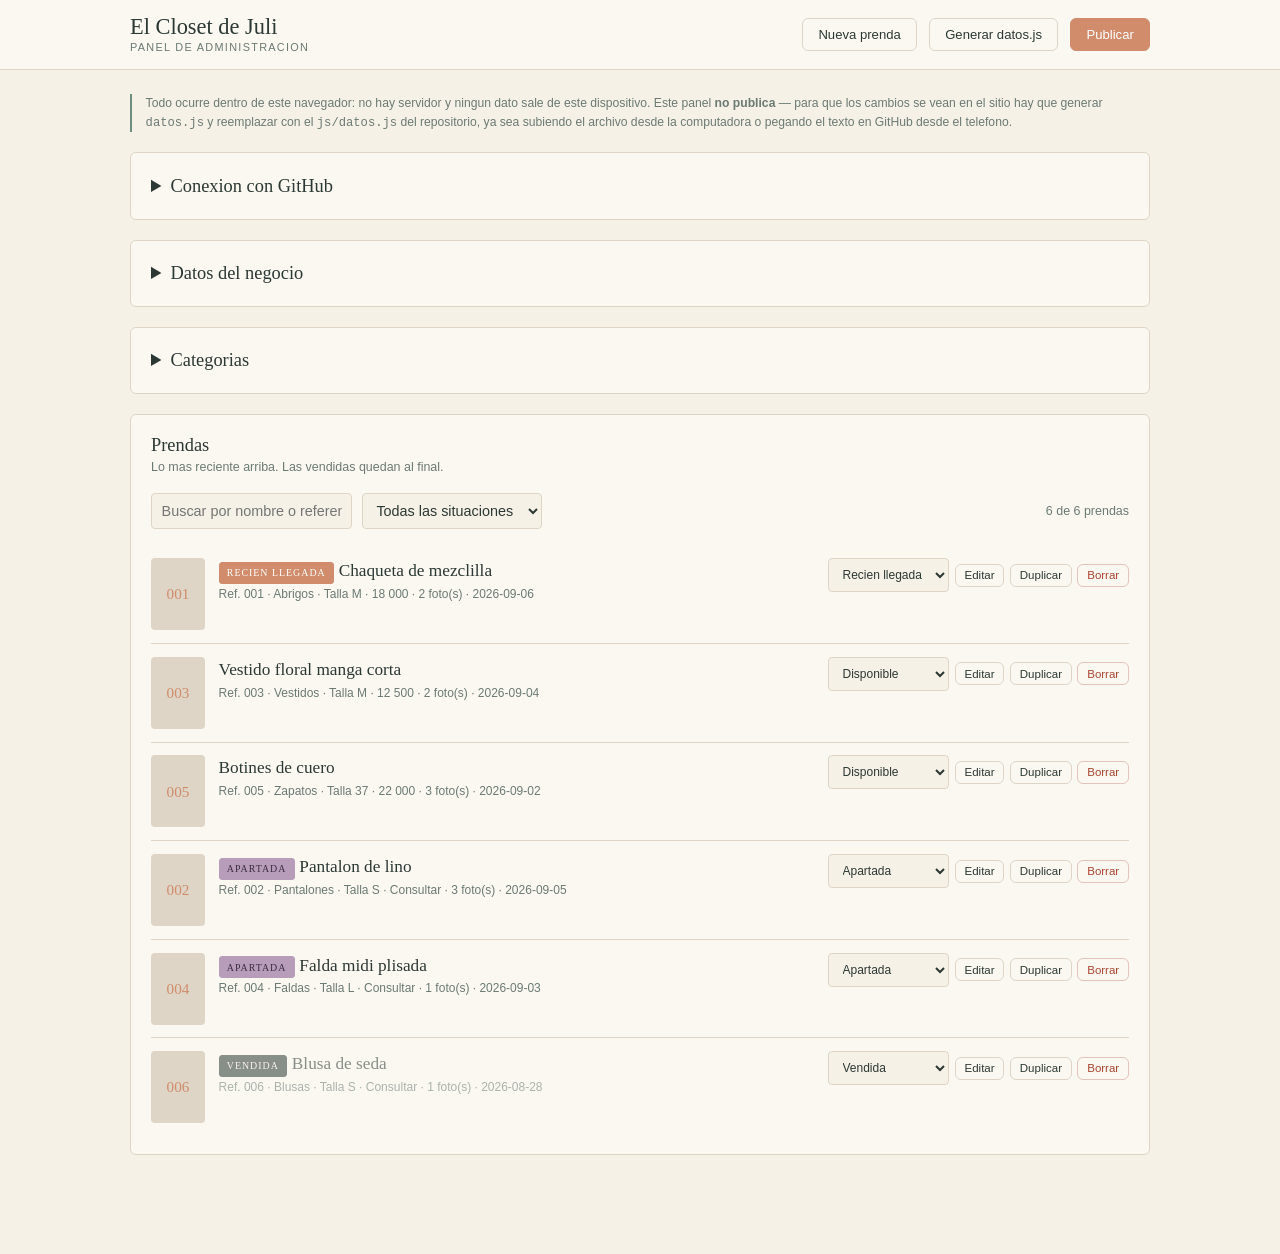
==== commit a8d03181: "Panel: lee el catalogo por API y bloquea publicaciones destructivas" ====
--- a/panel-9f3a2c.html
+++ b/panel-9f3a2c.html
@@ -185,8 +185,16 @@
   </p>
 
   <div id="sin-datos" class="errores" hidden>
-    No se encontro <code>js/datos.js</code>. El panel arranca con un catalogo
-    vacio: se puede trabajar igual y generar el archivo al final.
+    <strong>El panel arranco sin catalogo.</strong>
+    No se pudo leer <code>js/datos.js</code> junto a esta pagina — pasa al abrir
+    el panel desde un archivo suelto o desde otro dispositivo.
+    <br><br>
+    <strong>No cargues prendas todavia.</strong> Publicar reemplaza el catalogo
+    completo del sitio: si empezas desde vacio, se irian las prendas que ya
+    estan publicadas.
+    <br><br>
+    Completa la seccion <em>Conexion con GitHub</em> y toca
+    <strong>Traer catalogo del sitio</strong>. Despues de eso, seguir normal.
   </div>
 
   <!-- ============================ CONEXION ============================ -->
@@ -226,6 +234,7 @@
 
     <div class="herramientas" style="margin-top:1rem">
       <button type="button" class="btn" id="btn-probar">Probar conexion</button>
+      <button type="button" class="btn" id="btn-cargar-remoto">Traer catalogo del sitio</button>
       <button type="button" class="btn btn--peligro" id="btn-olvidar">Olvidar token</button>
     </div>
 
@@ -1397,6 +1406,106 @@
     });
   }
 
+  function base64AUtf8(b64) {
+    var binario = atob(String(b64).replace(/\s/g, ""));
+    var bytes = new Uint8Array(binario.length);
+    for (var i = 0; i < binario.length; i++) { bytes[i] = binario.charCodeAt(i); }
+    return new TextDecoder("utf-8").decode(bytes);
+  }
+
+  /* Lee js/datos.js del repositorio por la API.
+     Esta es la fuente de verdad del catalogo. No depende de que la etiqueta
+     <script src="js/datos.js"> haya podido cargar el archivo, asi que
+     funciona igual desde el sitio publicado, desde un archivo local en el
+     telefono o desde otro dispositivo.
+
+     El contenido se evalua con new Function. Viene del propio repositorio, al
+     que solo se llega con el token: quien pueda escribir ahi ya controla el
+     sitio entero, de modo que esto no agrega superficie de ataque. */
+  function leerCatalogoRemoto() {
+    return api(base("/contents/js/datos.js?ref=" + encodeURIComponent(estado.gh.branch)))
+      .then(function (r) {
+        var texto = base64AUtf8(r.content);
+        var leer = new Function(
+          texto + "\n; return { CONFIG: CONFIG, CATEGORIAS: CATEGORIAS, PRENDAS: PRENDAS };"
+        );
+        var d = leer();
+        if (!Array.isArray(d.PRENDAS)) {
+          throw new Error("El datos.js del sitio no tiene una lista de prendas.");
+        }
+        return d;
+      });
+  }
+
+  function adoptarCatalogo(d) {
+    if (d.CONFIG) {
+      Object.keys(estado.config).forEach(function (k) {
+        if (d.CONFIG[k] !== undefined) { estado.config[k] = d.CONFIG[k]; }
+      });
+    }
+    if (Array.isArray(d.CATEGORIAS) && d.CATEGORIAS.length) {
+      estado.categorias = d.CATEGORIAS.slice();
+    }
+    estado.prendas = JSON.parse(JSON.stringify(d.PRENDAS));
+    estado.colaFotos = {};
+    estado.sucio = false;
+    pintarConfig();
+    pintarCategorias();
+    pintarLista();
+    $("sin-datos").hidden = true;
+  }
+
+  /* Trae el catalogo publicado y reemplaza lo que haya en el panel.
+     La confirmacion se hace en la propia pagina y no con confirm(): un
+     dialogo nativo del navegador es facil de descartar sin leerlo, y en el
+     telefono aparece fuera de contexto. */
+  function traerCatalogo() {
+    var caja = $("estado-conexion");
+    caja.textContent = "";
+    caja.appendChild(crear("p", "ayuda", "Trayendo el catalogo del sitio..."));
+
+    leerCatalogoRemoto().then(function (d) {
+      adoptarCatalogo(d);
+      caja.textContent = "";
+      var ok = crear("div", "advertencias");
+      ok.style.borderColor = "var(--detalle)";
+      ok.appendChild(crear("strong", null, "Catalogo cargado: " + estado.prendas.length + " prendas."));
+      caja.appendChild(ok);
+      avisar("Catalogo del sitio cargado");
+    }).catch(function (e) {
+      caja.textContent = "";
+      caja.appendChild(crear("div", "errores", "No se pudo traer el catalogo: " + e.message));
+    });
+  }
+
+  $("btn-cargar-remoto").addEventListener("click", function () {
+    guardarConexion();
+    var caja = $("estado-conexion");
+    caja.textContent = "";
+
+    if (!hayConexion()) {
+      caja.appendChild(crear("div", "errores", "Primero hay que completar los datos de conexion."));
+      return;
+    }
+
+    // Con cambios sin publicar, se pide una confirmacion explicita en pantalla.
+    if (estado.sucio) {
+      var alerta = crear("div", "advertencias");
+      alerta.appendChild(crear("strong", null, "Hay cambios sin publicar."));
+      alerta.appendChild(crear("div", null,
+        "Traer el catalogo del sitio los descarta, incluidas las fotos en cola."));
+      var boton = crear("button", "btn btn--peligro", "Descartar y traer el catalogo");
+      boton.type = "button";
+      boton.style.marginTop = "0.6rem";
+      boton.addEventListener("click", traerCatalogo);
+      alerta.appendChild(boton);
+      caja.appendChild(alerta);
+      return;
+    }
+
+    traerCatalogo();
+  });
+
   $("btn-probar").addEventListener("click", function () {
     guardarConexion();
     var caja = $("estado-conexion");
@@ -1418,6 +1527,21 @@
         estado.gh.owner + "/" + estado.gh.repo + " · rama " + estado.gh.branch +
         " · ultimo commit " + ref.object.sha.slice(0, 7)));
       caja.appendChild(ok);
+
+      // Si el panel arranco sin catalogo (el archivo local no cargo, se abrio
+      // desde otro dispositivo, etc.), traerlo del sitio de una vez. Sin esto
+      // se empieza a trabajar sobre un catalogo vacio sin notarlo.
+      if (estado.prendas.length === 0) {
+        var aviso = crear("p", "ayuda", "El panel esta vacio: trayendo el catalogo del sitio...");
+        caja.appendChild(aviso);
+        return leerCatalogoRemoto().then(function (d) {
+          adoptarCatalogo(d);
+          aviso.textContent = "Catalogo del sitio cargado: " + estado.prendas.length + " prendas.";
+        }).catch(function (e2) {
+          aviso.textContent = "No se pudo traer el catalogo del sitio: " + e2.message;
+          aviso.className = "errores";
+        });
+      }
     }).catch(function (e) {
       caja.textContent = "";
       caja.appendChild(crear("div", "errores", e.message));
@@ -1459,6 +1583,63 @@
       });
       resumen.appendChild(crear("p", "bloque__nota", "Se van a subir estos archivos en un solo commit:"));
       resumen.appendChild(lista);
+
+      // Guardia contra el borrado accidental. Publicar REEMPLAZA el catalogo
+      // entero: si el panel arranco vacio o perdio prendas, esto lo detecta
+      // antes y no despues.
+      $("btn-publicar-confirmar").disabled = true;
+      var esperando = crear("p", "ayuda", "Comparando con el catalogo publicado...");
+      resumen.appendChild(esperando);
+
+      leerCatalogoRemoto().then(function (d) {
+        var remotas = d.PRENDAS.length;
+        var locales = estado.prendas.length;
+        esperando.remove();
+
+        if (locales >= remotas) {
+          resumen.appendChild(crear("p", "ayuda",
+            "En el sitio hay " + remotas + " prenda(s); se van a publicar " + locales + "."));
+          $("btn-publicar-confirmar").disabled = false;
+          return;
+        }
+
+        // Se publicarian MENOS prendas de las que hay: puede ser intencional
+        // (se borraron) o el sintoma de haber empezado sobre un panel vacio.
+        var alerta = crear("div", "errores");
+        alerta.appendChild(crear("strong", null, "Cuidado: esto quita prendas del sitio."));
+        alerta.appendChild(crear("div", null,
+          "En el sitio hay " + remotas + " prenda(s) y se publicarian " + locales +
+          ". Publicar reemplaza el catalogo completo: las " + (remotas - locales) +
+          " que faltan desaparecen."));
+        alerta.appendChild(crear("div", null,
+          locales === 0
+            ? "El panel esta vacio. Casi seguro no cargo el catalogo: usar “Traer catalogo del sitio” antes de seguir."
+            : "Si el borrado es a proposito, escribir QUITAR para habilitar el boton."));
+        resumen.appendChild(alerta);
+
+        if (locales > 0) {
+          var campo = crear("div", "campo");
+          var etiqueta = crear("label", null, "Escribir QUITAR para confirmar");
+          etiqueta.setAttribute("for", "publicar-confirmar-texto");
+          var input = document.createElement("input");
+          input.type = "text";
+          input.id = "publicar-confirmar-texto";
+          input.autocomplete = "off";
+          input.addEventListener("input", function () {
+            $("btn-publicar-confirmar").disabled = this.value.trim().toUpperCase() !== "QUITAR";
+          });
+          campo.appendChild(etiqueta);
+          campo.appendChild(input);
+          resumen.appendChild(campo);
+        }
+      }).catch(function (e) {
+        esperando.remove();
+        // Sin poder comparar no se bloquea, pero se dice claramente.
+        resumen.appendChild(crear("div", "advertencias",
+          "No se pudo leer el catalogo publicado para compararlo (" + e.message +
+          "). Revisar el numero de prendas de arriba antes de confirmar."));
+        $("btn-publicar-confirmar").disabled = false;
+      });
     }
 
     $("publicar-mensaje").value = "";
